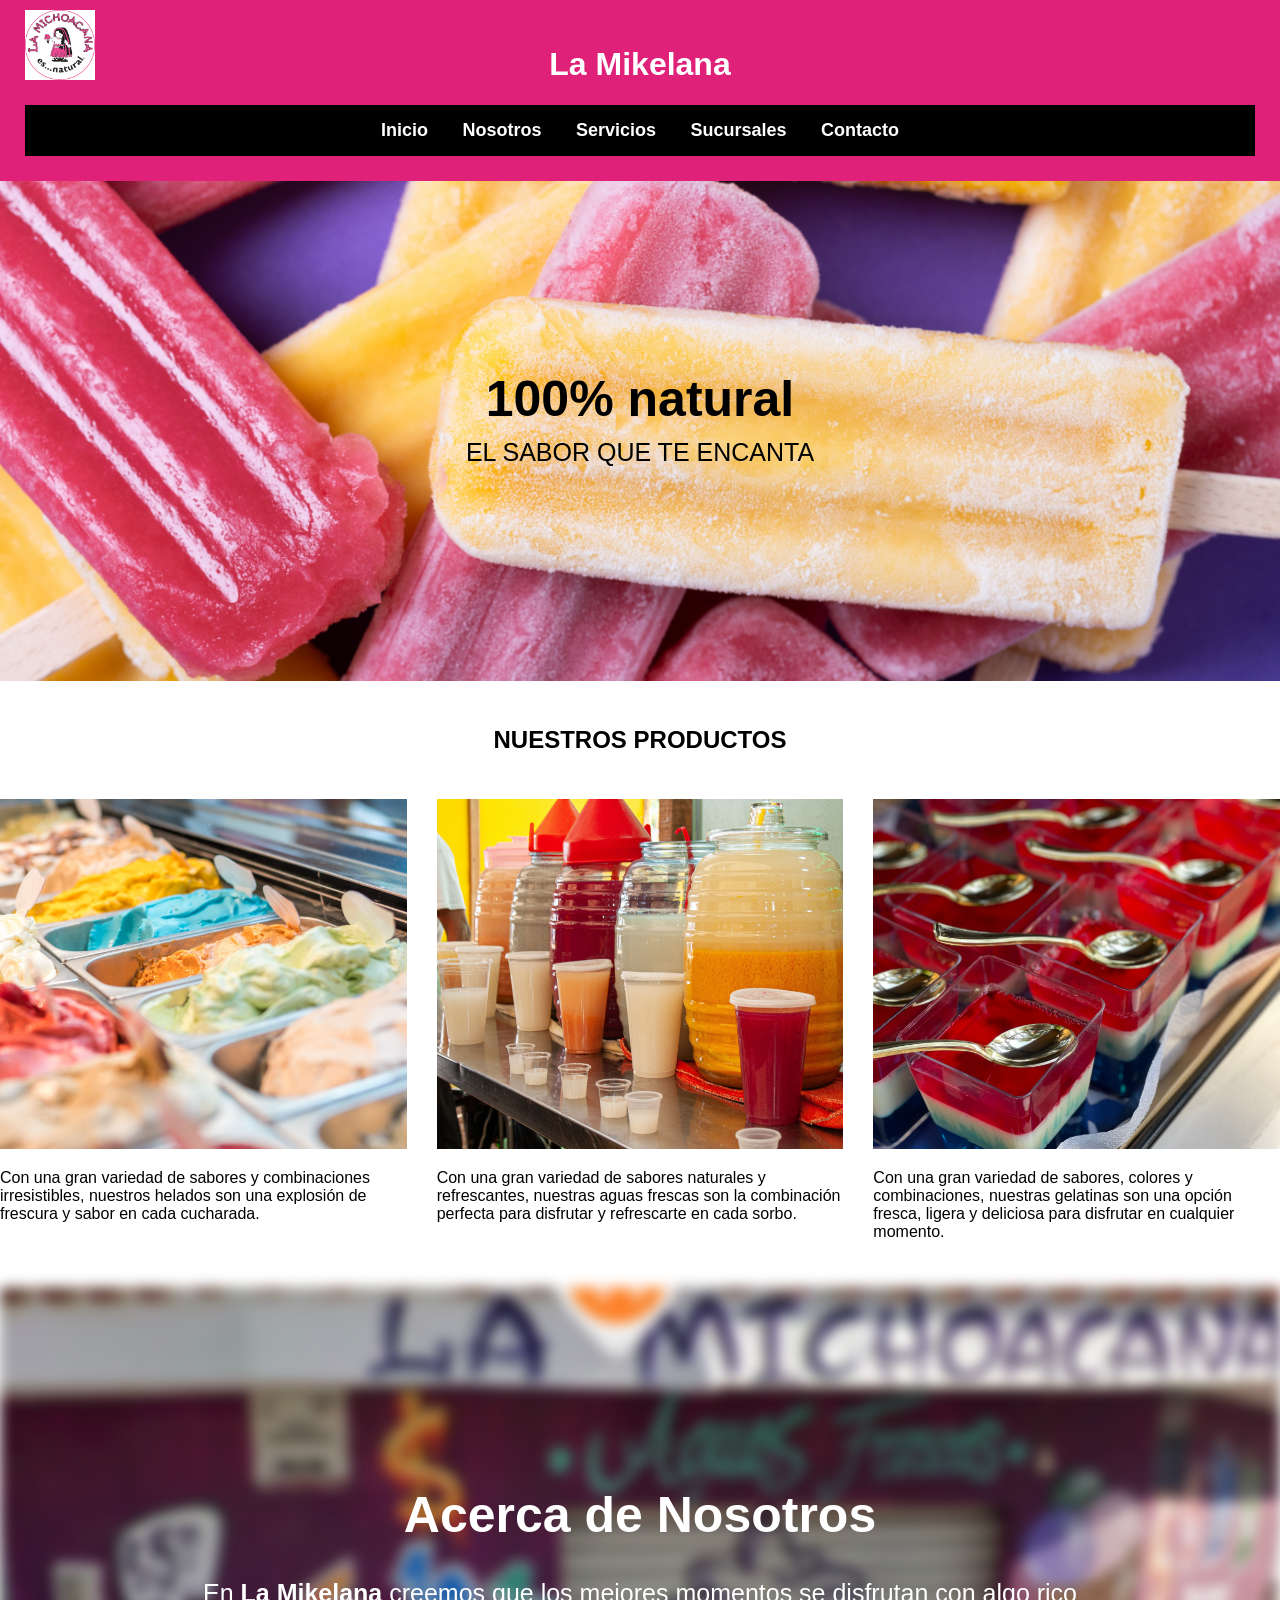
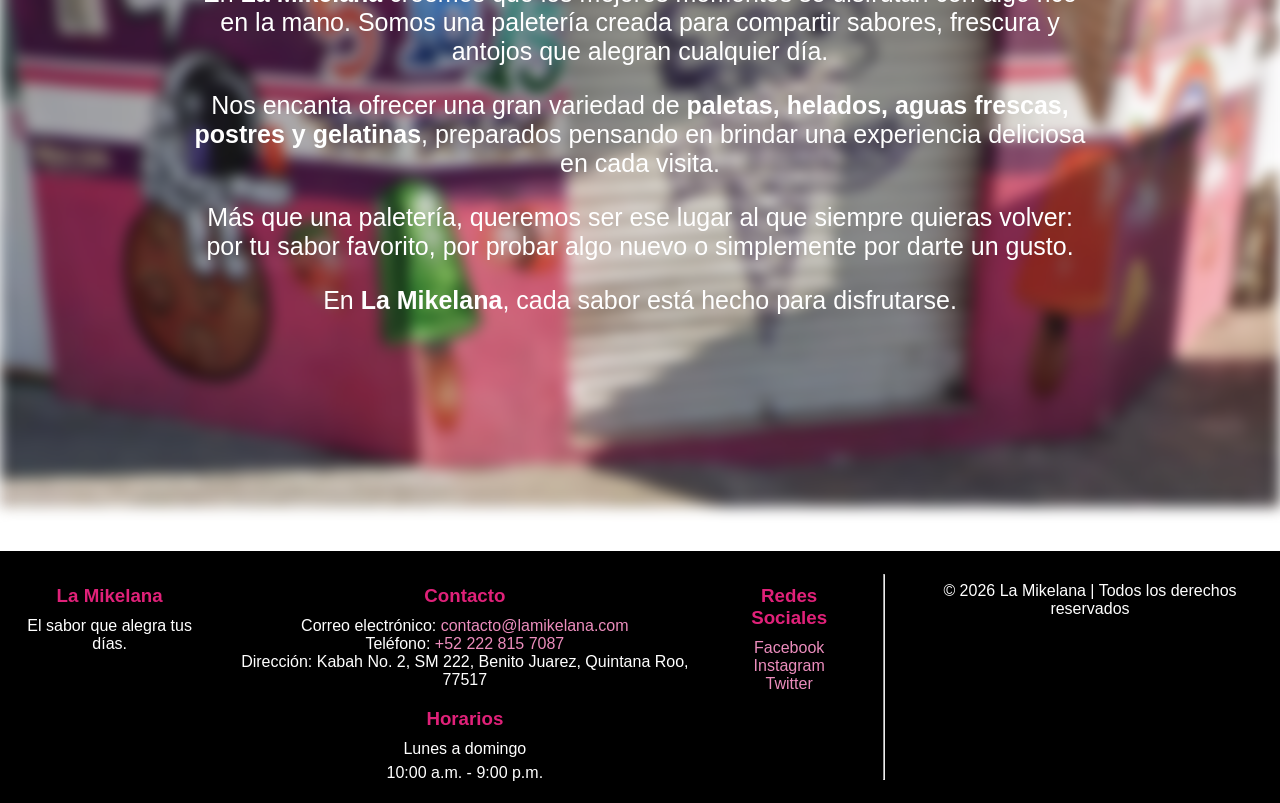
==== index.html @ cd759cce "fix" ====
<!DOCTYPE html>
<html lang="en">
<head>
    <meta charset="UTF-8">
    <meta name="viewport" content="width=device-width, initial-scale=1.0">
    <link rel="stylesheet" href="style.css">
    <title>Inicio | La Mikelana</title>
</head>
<body>
    
    <header class="nav-header">
        <h1>La Mikelana</h1>
        <a href="./index.html">
            <img src="images/logo.png"
                alt="Logo" class="logo">
        </a>

        <nav>
            <a href="./index.html">Inicio</a>
            <a href="pages/nosotros.html">Nosotros</a>
            <a href="pages/servicios.html">Servicios</a>
            <a href="pages/sucursales.html">Sucursales</a>
            <a href="pages/contacto.html">Contacto</a>
        </nav>

    </header>

    <main>

                <section class="hero-banner">

            <img src="images/hero-banner.jpg" alt="Paletas">

            <div class="hero-content">

                <h2>100% natural</h2>
                <p>El sabor que te encanta</p>

            </div>

        </section>

        <section id="productos">

            <h2>Nuestros productos</h2>

            <div class="cards-container">

                <article class="card">
                    <img src="images/helados.jpg" alt="Helados">

                    <p>Con una gran variedad de sabores y combinaciones irresistibles, nuestros helados son una explosión de frescura y sabor en cada cucharada.</p>
                </article>

                <article class="card">
                    <img src="images/aguas_frescas.jpg" alt="Aguas frescas">

                    <p>Con una gran variedad de sabores naturales y refrescantes, nuestras aguas frescas son la combinación perfecta para disfrutar y refrescarte en cada sorbo.</p>
                </article>

                <article class="card">
                    <img src="images/gelatinas.jpg" alt="Gelatinas">

                    <p>Con una gran variedad de sabores, colores y combinaciones, nuestras gelatinas son una opción fresca, ligera y deliciosa para disfrutar en cualquier momento.</p>

                </article>

            </div>

        </section>

        <section class="banner">

            <img src="images/banner.jpeg" alt="La Mikelana">

            <div class="banner-text">

                <h3>Acerca de Nosotros</h3>
                    <p>En <strong>La Mikelana</strong> creemos que los mejores momentos se disfrutan con algo rico en la mano. Somos una paletería creada para compartir sabores, frescura y antojos que alegran cualquier día.</p>

                    <p>Nos encanta ofrecer una gran variedad de <strong>paletas, helados, aguas frescas, postres y gelatinas</strong>, preparados pensando en brindar una experiencia deliciosa en cada visita.</p>

                    <p>Más que una paletería, queremos ser ese lugar al que siempre quieras volver: por tu sabor favorito, por probar algo nuevo o simplemente por darte un gusto.</p>
                    
                    <p>En <strong>La Mikelana</strong>, cada sabor está hecho para disfrutarse.</p>
                
            </div>

        </section>

    </main>

 <footer>
        <section class="footer-contenido">
            <div>
                <h3>La Mikelana</h3>
                <p>El sabor que alegra tus días.</p>
            </div>

            <div>
                <h3>Contacto</h3>
                <p>
                    Correo electrónico:
                    <a href="mailto:contacto@lamikelana.com">contacto@lamikelana.com</a>
                    <br>
                    Teléfono: <a href="tel:+52 222 815 7087">+52 222 815 7087</a>
                    <br>
                    Dirección: Kabah No. 2, SM 222, Benito Juarez, Quintana Roo, 77517

                </p>

                <div>
                    <h3>Horarios</h3>
                    <p>Lunes a domingo</p>
                    <p>10:00 a.m. - 9:00 p.m.</p>
                </div>
            </div>


            <div>
                <h3>Redes Sociales</h3>
                <p>
                    <a href="https://www.facebook.com/lamikelana" target="_blank">Facebook</a>
                    <br>
                    <a href="https://www.instagram.com/lamikelana" target="_blank">Instagram</a>
                    <br>
                    <a href="https://twitter.com/lamikelana" target="_blank">Twitter</a>
                </p>
            </div>
            <hr>
            <p class="copyright">
                © 2026 La Mikelana | Todos los derechos reservados
            </p>

        </section>
    </footer>

</body>
</html>
---- style.css ----
body {
    font-family: Arial, sans-serif;
    background-color: #FFFFFF;
    color: #000000;
    margin: 0;
    padding: 0;
}

.logo {
    position: absolute;
    top: 10px;
    width: 70px;
    display: block;
}

.nav-header {
    background-color: #E02179;
    color: #FFFFFF;
    padding: 25px;
    text-align: center;
}

nav {
    background-color: #000000;
    padding: 15px;
    text-align: center;
}

nav a {
    color: #FFFFFF;
    text-decoration: none;
    margin: 0 15px;
    font-size: 18px;
    font-weight: bold;
}

nav a:hover {
    color: #E02179;
}

.hero-banner {
    position: relative;
    width: 100%;
}

.hero-banner img {
    width: 100%;
    height: 500px;
    object-fit: cover;
    display: block;
}

.hero-content {
    position: absolute;
    top: 50%;
    left: 50%;
    transform: translate(-50%, -50%);
    text-align: center;
    color: black;
}

.hero-content h2 {
    font-size: 50px;
    font-weight: bold;
    margin: 0;
}

.hero-content p {
    font-size: 25px;
    margin-top: 10px;
    text-transform: uppercase;
}

.cards-container {
    display: grid;
    grid-template-columns: repeat(3, 1fr);
    gap: 30px;
    padding-bottom: 31px;
}

.card img {
    width: 100%;
    height: 350px;
    object-fit: cover;
}

#productos h2 {
    display: block;
    text-transform: uppercase;
    text-align: center;
    padding: 25px;
}

.banner {
    position: relative;
    width: 100%;
}

.banner img {
    filter: blur(7px);
    width: 100%;
    height: fit-content;
}

.banner-text h3 {
    font-size: 50px;
    font-weight: bold;
    padding: 25px;
    margin: 0;
}

.banner-text {
    position: absolute;
    top: 50%;
    left: 50%;
    transform: translate(-50%, -50%);
    width: 80%;
    max-width: 900px;
    text-align: center;
    color: white;
}

.banner-text p {
    font-size: 25px;
    margin-top: 10px;
}

footer {
    background-color: #000000;
    color: #FFFFFF;
    text-align: center;
    padding: 15px;
    margin-top: 40px;
}

.footer-contenido {
    display: flex;
    justify-content: space-around;
    gap: 30px;
    text-align: center;
}

.footer-contenido h3 {
    color: #E02179;
    margin-bottom: 10px;
}

.footer-contenido p {
    margin: 6px 0;
}

.footer-contenido a {
    color: #ec8dbd;
    text-decoration: none;
}

.copyright {
    margin-top: 25px;
    padding-top: 10px;
    text-align: center;
}
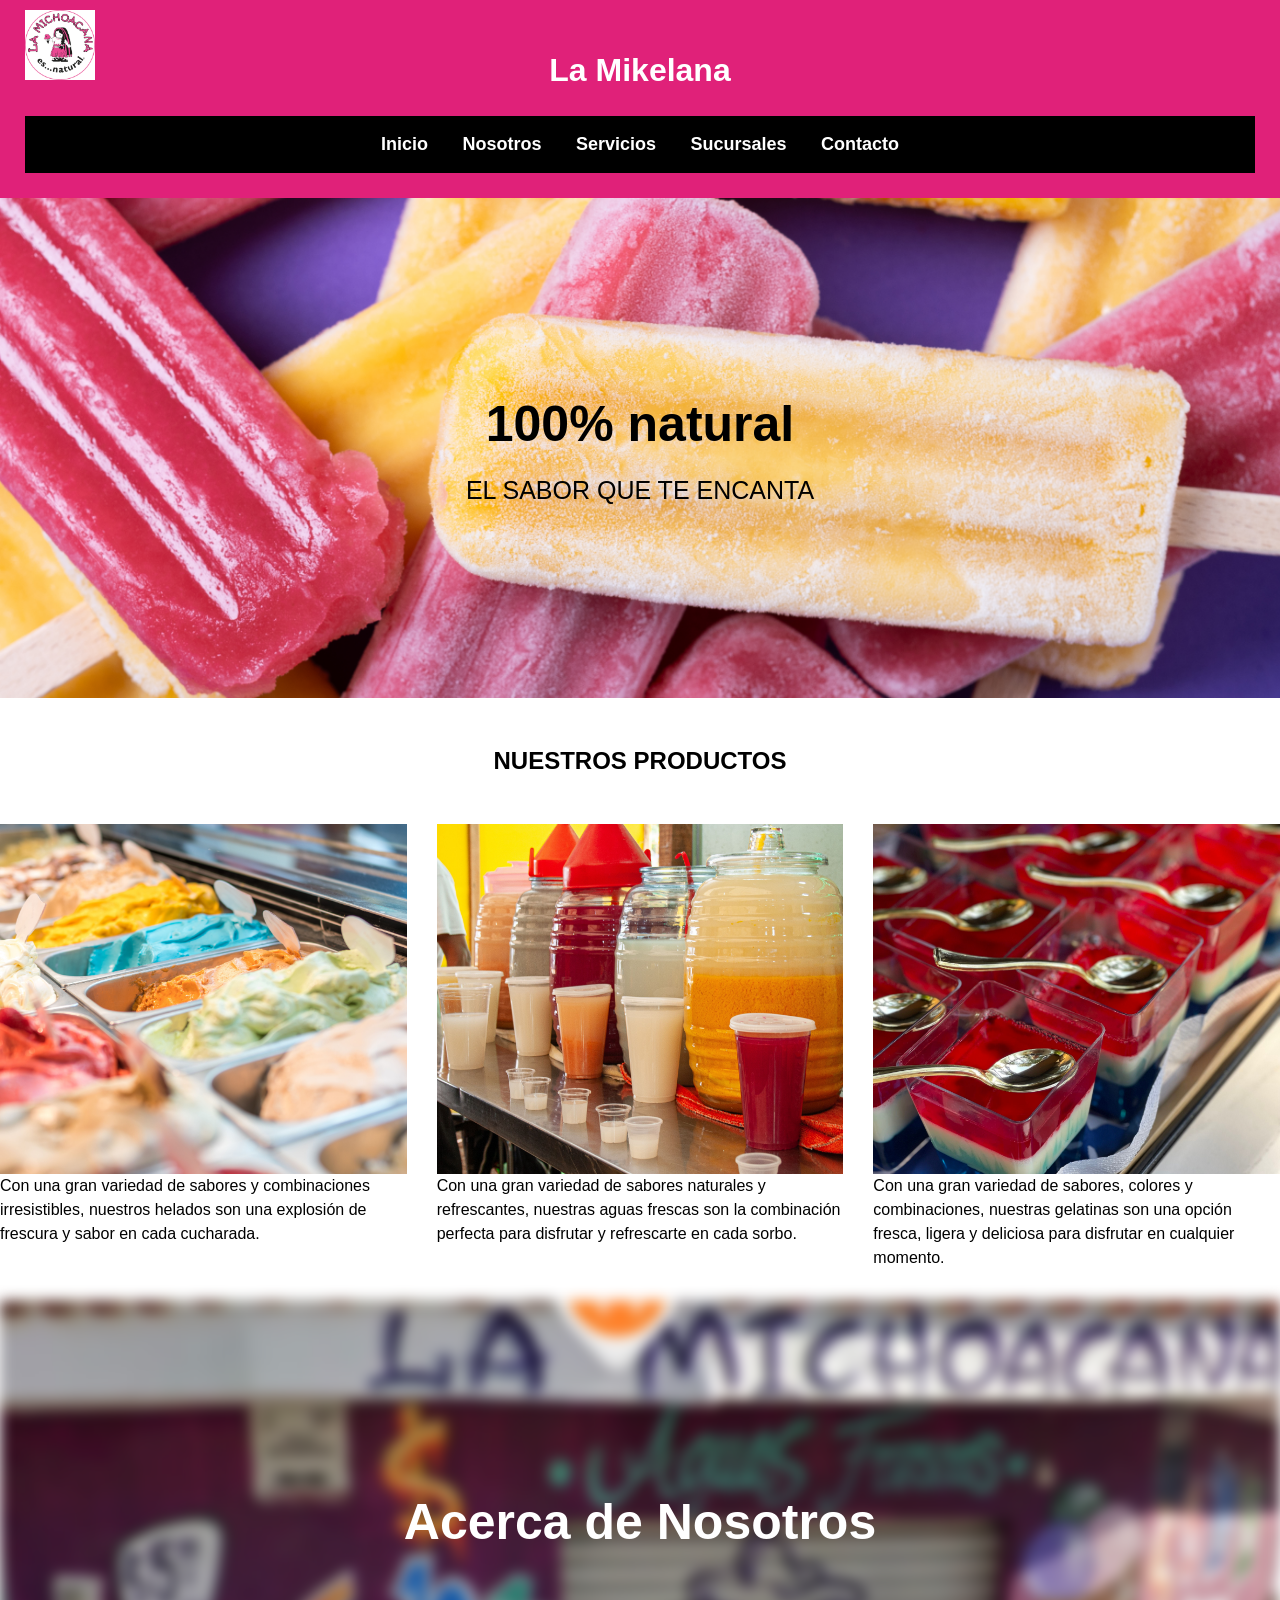
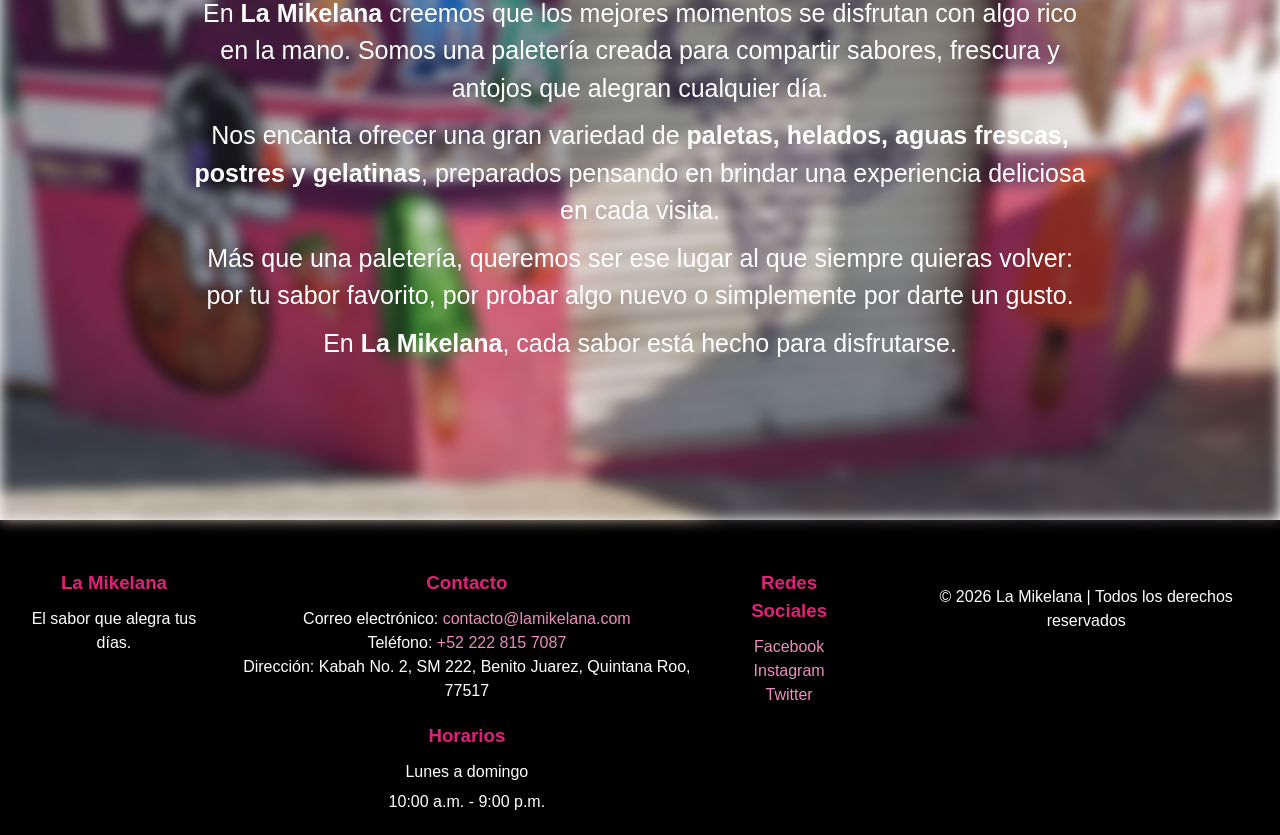
==== commit be52be93: "Normalize, BEM, y CSS externo" ====
--- a/index.html
+++ b/index.html
@@ -3,65 +3,68 @@
 <head>
     <meta charset="UTF-8">
     <meta name="viewport" content="width=device-width, initial-scale=1.0">
-    <link rel="stylesheet" href="style.css">
+    <link rel="stylesheet" href="Styles/normalize.css">
+    <link rel="stylesheet" href="Styles/headerfooter.css">
+    <link rel="stylesheet" href="Styles/style.css">
+
     <title>Inicio | La Mikelana</title>
 </head>
 <body>
-    
-    <header class="nav-header">
-        <h1>La Mikelana</h1>
+
+    <header class="site-header">
+        <h1 class="site-header__title">La Mikelana</h1>
         <a href="./index.html">
             <img src="images/logo.png"
-                alt="Logo" class="logo">
+                alt="Logo" class="site-header__logo">
         </a>
 
-        <nav>
-            <a href="./index.html">Inicio</a>
-            <a href="pages/nosotros.html">Nosotros</a>
-            <a href="pages/servicios.html">Servicios</a>
-            <a href="pages/sucursales.html">Sucursales</a>
-            <a href="pages/contacto.html">Contacto</a>
+        <nav class="site-header__nav">
+            <a class="site-header__link" href="./index.html">Inicio</a>
+            <a class="site-header__link" href="pages/nosotros.html">Nosotros</a>
+            <a class="site-header__link" href="pages/servicios.html">Servicios</a>
+            <a class="site-header__link" href="pages/sucursales.html">Sucursales</a>
+            <a class="site-header__link" href="pages/contacto.html">Contacto</a>
         </nav>
 
     </header>
 
     <main>
 
-                <section class="hero-banner">
+                <section class="home-hero">
 
-            <img src="images/hero-banner.jpg" alt="Paletas">
+            <img class="home-hero__image" src="images/hero-banner.jpg" alt="Paletas">
 
-            <div class="hero-content">
+            <div class="home-hero__content">
 
-                <h2>100% natural</h2>
-                <p>El sabor que te encanta</p>
+                <h2 class="home-hero__title">100% natural</h2>
+                <p class="home-hero__subtitle">El sabor que te encanta</p>
 
             </div>
 
         </section>
 
-        <section id="productos">
+        <section class="products" id="productos">
 
-            <h2>Nuestros productos</h2>
+            <h2 class="products__title">Nuestros productos</h2>
 
-            <div class="cards-container">
+            <div class="products__grid">
 
-                <article class="card">
-                    <img src="images/helados.jpg" alt="Helados">
+                <article class="product-card">
+                    <img class="product-card__image" src="images/helados.jpg" alt="Helados">
 
-                    <p>Con una gran variedad de sabores y combinaciones irresistibles, nuestros helados son una explosión de frescura y sabor en cada cucharada.</p>
+                    <p class="product-card__text">Con una gran variedad de sabores y combinaciones irresistibles, nuestros helados son una explosión de frescura y sabor en cada cucharada.</p>
                 </article>
 
-                <article class="card">
-                    <img src="images/aguas_frescas.jpg" alt="Aguas frescas">
+                <article class="product-card">
+                    <img class="product-card__image" src="images/aguas_frescas.jpg" alt="Aguas frescas">
 
-                    <p>Con una gran variedad de sabores naturales y refrescantes, nuestras aguas frescas son la combinación perfecta para disfrutar y refrescarte en cada sorbo.</p>
+                    <p class="product-card__text">Con una gran variedad de sabores naturales y refrescantes, nuestras aguas frescas son la combinación perfecta para disfrutar y refrescarte en cada sorbo.</p>
                 </article>
 
-                <article class="card">
-                    <img src="images/gelatinas.jpg" alt="Gelatinas">
+                <article class="product-card">
+                    <img class="product-card__image" src="images/gelatinas.jpg" alt="Gelatinas">
 
-                    <p>Con una gran variedad de sabores, colores y combinaciones, nuestras gelatinas son una opción fresca, ligera y deliciosa para disfrutar en cualquier momento.</p>
+                    <p class="product-card__text">Con una gran variedad de sabores, colores y combinaciones, nuestras gelatinas son una opción fresca, ligera y deliciosa para disfrutar en cualquier momento.</p>
 
                 </article>
 
@@ -69,20 +72,20 @@
 
         </section>
 
-        <section class="banner">
+        <section class="home-about">
 
-            <img src="images/banner.jpeg" alt="La Mikelana">
+            <img class="home-about__image" src="images/banner.jpeg" alt="La Mikelana">
 
-            <div class="banner-text">
+            <div class="home-about__content">
 
-                <h3>Acerca de Nosotros</h3>
-                    <p>En <strong>La Mikelana</strong> creemos que los mejores momentos se disfrutan con algo rico en la mano. Somos una paletería creada para compartir sabores, frescura y antojos que alegran cualquier día.</p>
+                <h3 class="home-about__title">Acerca de Nosotros</h3>
+                    <p class="home-about__text">En <strong>La Mikelana</strong> creemos que los mejores momentos se disfrutan con algo rico en la mano. Somos una paletería creada para compartir sabores, frescura y antojos que alegran cualquier día.</p>
 
-                    <p>Nos encanta ofrecer una gran variedad de <strong>paletas, helados, aguas frescas, postres y gelatinas</strong>, preparados pensando en brindar una experiencia deliciosa en cada visita.</p>
+                    <p class="home-about__text">Nos encanta ofrecer una gran variedad de <strong>paletas, helados, aguas frescas, postres y gelatinas</strong>, preparados pensando en brindar una experiencia deliciosa en cada visita.</p>
 
-                    <p>Más que una paletería, queremos ser ese lugar al que siempre quieras volver: por tu sabor favorito, por probar algo nuevo o simplemente por darte un gusto.</p>
+                    <p class="home-about__text">Más que una paletería, queremos ser ese lugar al que siempre quieras volver: por tu sabor favorito, por probar algo nuevo o simplemente por darte un gusto.</p>
                     
-                    <p>En <strong>La Mikelana</strong>, cada sabor está hecho para disfrutarse.</p>
+                    <p class="home-about__text">En <strong>La Mikelana</strong>, cada sabor está hecho para disfrutarse.</p>
                 
             </div>
 
@@ -90,45 +93,45 @@
 
     </main>
 
- <footer>
-        <section class="footer-contenido">
+ <footer class="site-footer">
+        <section class="site-footer__content">
             <div>
-                <h3>La Mikelana</h3>
-                <p>El sabor que alegra tus días.</p>
+                <h3 class="site-footer__title">La Mikelana</h3>
+                <p class="site-footer__text">El sabor que alegra tus días.</p>
             </div>
 
             <div>
-                <h3>Contacto</h3>
-                <p>
+                <h3 class="site-footer__title">Contacto</h3>
+                <p class="site-footer__text">
                     Correo electrónico:
-                    <a href="mailto:contacto@lamikelana.com">contacto@lamikelana.com</a>
+                    <a class="site-footer__link" href="mailto:contacto@lamikelana.com">contacto@lamikelana.com</a>
                     <br>
-                    Teléfono: <a href="tel:+52 222 815 7087">+52 222 815 7087</a>
+                    Teléfono: <a class="site-footer__link" href="tel:+52 222 815 7087">+52 222 815 7087</a>
                     <br>
                     Dirección: Kabah No. 2, SM 222, Benito Juarez, Quintana Roo, 77517
 
                 </p>
 
                 <div>
-                    <h3>Horarios</h3>
-                    <p>Lunes a domingo</p>
-                    <p>10:00 a.m. - 9:00 p.m.</p>
+                    <h3 class="site-footer__title">Horarios</h3>
+                    <p class="site-footer__text">Lunes a domingo</p>
+                    <p class="site-footer__text">10:00 a.m. - 9:00 p.m.</p>
                 </div>
             </div>
 
 
             <div>
-                <h3>Redes Sociales</h3>
-                <p>
-                    <a href="https://www.facebook.com/lamikelana" target="_blank">Facebook</a>
+                <h3 class="site-footer__title">Redes Sociales</h3>
+                <p class="site-footer__text">
+                    <a class="site-footer__link" href="https://www.facebook.com/lamikelana" target="_blank">Facebook</a>
                     <br>
-                    <a href="https://www.instagram.com/lamikelana" target="_blank">Instagram</a>
+                    <a class="site-footer__link" href="https://www.instagram.com/lamikelana" target="_blank">Instagram</a>
                     <br>
-                    <a href="https://twitter.com/lamikelana" target="_blank">Twitter</a>
+                    <a class="site-footer__link" href="https://twitter.com/lamikelana" target="_blank">Twitter</a>
                 </p>
             </div>
             <hr>
-            <p class="copyright">
+            <p class="site-footer__copyright">
                 © 2026 La Mikelana | Todos los derechos reservados
             </p>
 
--- a/Styles/headerfooter.css
+++ b/Styles/headerfooter.css
@@ -0,0 +1,97 @@
+h1 {
+    font-size: 2em;
+    font-weight: bold;
+    margin: 0.67em 0;
+}
+
+h2 {
+    font-size: 1.5em;
+    font-weight: bold;
+    margin: 0.83em 0;
+}
+
+h3 {
+    font-size: 1.17em;
+    font-weight: bold;
+    margin: 1em 0;
+}
+
+h4 {
+    font-size: 1em;
+    font-weight: bold;
+    margin: 1.33em 0;
+}
+
+.site-header {
+    background-color: #E02179;
+    color: #FFFFFF;
+    padding: 25px;
+    text-align: center;
+}
+
+.site-header__title {
+    margin: 0.67em 0;
+    font-size: 2em;
+    font-weight: bold;
+}
+
+.site-header__logo {
+    position: absolute;
+    top: 10px;
+    width: 70px;
+    display: block;
+}
+
+.site-header__nav {
+    background-color: #000000;
+    padding: 15px;
+    text-align: center;
+}
+
+.site-header__link {
+    color: #FFFFFF;
+    text-decoration: none;
+    margin: 0 15px;
+    font-size: 18px;
+    font-weight: bold;
+}
+
+.site-header__link:hover {
+    color: #E02179;
+}
+
+.site-footer {
+    background-color: #000000;
+    color: #FFFFFF;
+    padding: 30px 20px 15px;
+}
+
+.site-footer__content {
+    display: flex;
+    justify-content: space-around;
+    gap: 30px;
+    text-align: center;
+}
+
+.site-footer__title {
+    color: #E02179;
+    margin-top: 1em;
+    margin-bottom: 10px;
+    font-size: 1.17em;
+    font-weight: bold;
+}
+
+.site-footer__text {
+    margin: 6px 0;
+}
+
+.site-footer__link {
+    color: #ec8dbd;
+    text-decoration: none;
+}
+
+.site-footer__copyright {
+    margin-top: 25px;
+    padding-top: 10px;
+    text-align: center;
+}
--- a/Styles/style.css
+++ b/Styles/style.css
@@ -0,0 +1,94 @@
+body {
+    font-family: Arial, sans-serif;
+    background-color: #FFFFFF;
+    color: #000000;
+    margin: 0;
+    padding: 0;
+}
+
+.home-hero {
+    position: relative;
+    width: 100%;
+}
+
+.home-hero__image {
+    width: 100%;
+    height: 500px;
+    object-fit: cover;
+    display: block;
+}
+
+.home-hero__content {
+    position: absolute;
+    top: 50%;
+    left: 50%;
+    transform: translate(-50%, -50%);
+    text-align: center;
+    color: black;
+}
+
+.home-hero__title {
+    font-size: 50px;
+    font-weight: bold;
+    margin: 0;
+}
+
+.home-hero__subtitle {
+    font-size: 25px;
+    margin-top: 10px;
+    text-transform: uppercase;
+}
+
+.products__grid {
+    display: grid;
+    grid-template-columns: repeat(3, 1fr);
+    gap: 30px;
+    padding-bottom: 31px;
+}
+
+.product-card__image {
+    width: 100%;
+    height: 350px;
+    object-fit: cover;
+}
+
+.products__title {
+    display: block;
+    text-transform: uppercase;
+    text-align: center;
+    padding: 25px;
+}
+
+.home-about {
+    position: relative;
+    width: 100%;
+}
+
+.home-about__image {
+    filter: blur(7px);
+    width: 100%;
+    height: fit-content;
+}
+
+.home-about__title {
+    font-size: 50px;
+    font-weight: bold;
+    padding: 25px;
+    margin: 0;
+}
+
+.home-about__content {
+    position: absolute;
+    top: 50%;
+    left: 50%;
+    transform: translate(-50%, -50%);
+    width: 80%;
+    max-width: 900px;
+    text-align: center;
+    color: white;
+}
+
+.home-about__text {
+    font-size: 25px;
+    margin-top: 10px;
+}
